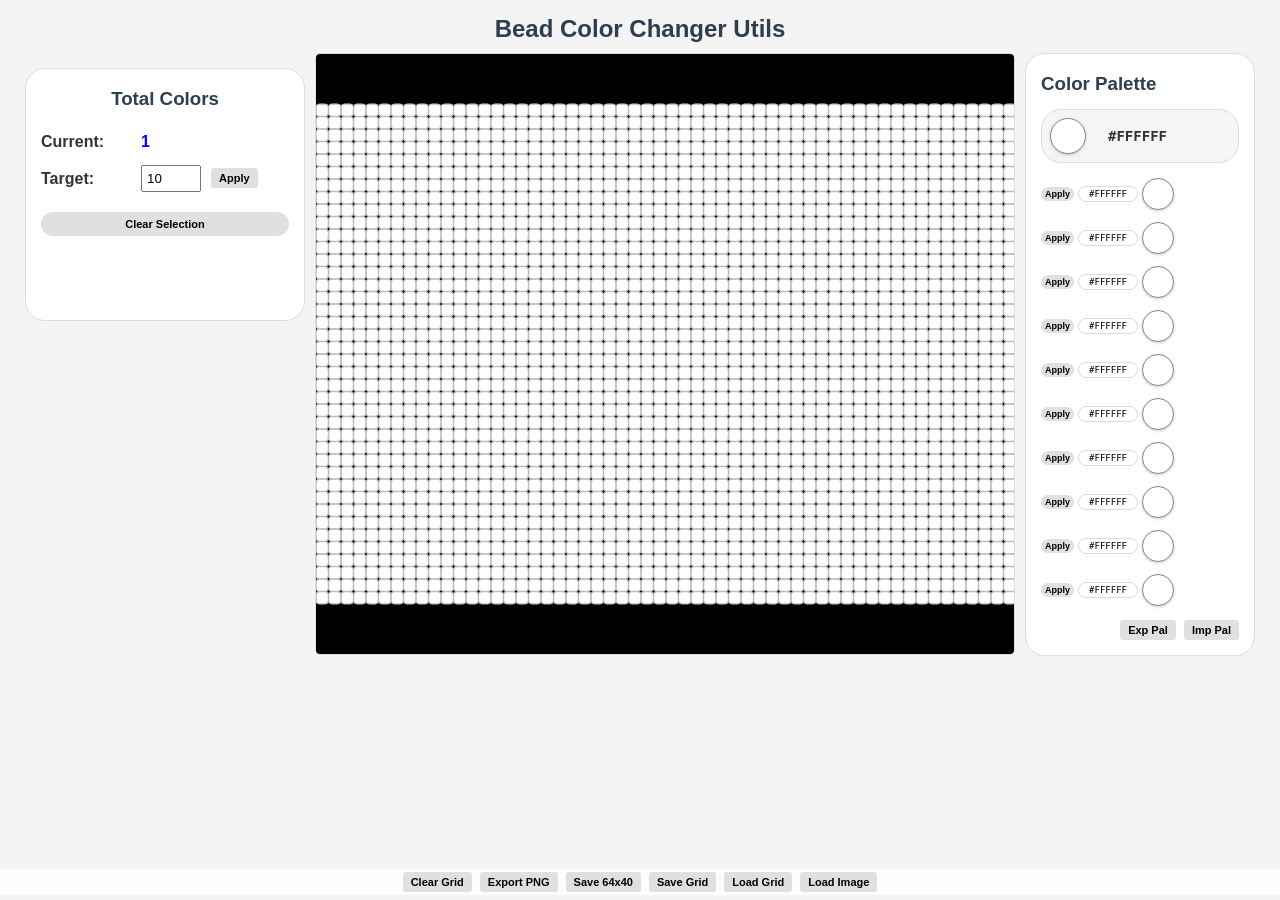
==== index.html @ 0552a7dd "chore: hide legacy Save PNG button" ====
<!DOCTYPE html>
<html lang="en">
<head>
    <meta charset="UTF-8">
    <meta name="viewport" content="width=device-width, initial-scale=1.0">
    <title>Bead Color Changer Utils</title>
    <link rel="stylesheet" href="css/styles.css">
</head>
<body>
    <div class="app-container">
        <header>
            <h1>Bead Color Changer Utils</h1>
        </header>
        
        <div class="main-content">
            <div class="left-panel">
                <div class="color-count-controls">
                    <h3>Total Colors</h3>
                    <div class="control-group">
                        <label for="currentColorCount">Current:</label>
                        <span id="currentColorCount" class="color-count">0</span>
                    </div>
                    <div class="control-group">
                        <label for="targetColorCount">Target:</label>
                        <input type="number" id="targetColorCount" min="1" max="120" value="10">
                        <button id="applyColorReduction">Apply</button>
                    </div>
                    <div class="control-group">
                        <button id="clearSelection" class="action-button">Clear Selection</button>
                    </div>
                    <div class="history-controls">
                        <div class="history-buttons" style="visibility: hidden;">
                            <button id="undoButton" class="action-button">← Undo</button>
                            <button id="redoButton" class="action-button">Redo →</button>
                        </div>
                    </div>
                </div>
            </div>
            
            <div class="middle-panel">
                <div class="grid-container">
                    <canvas id="gemGrid" width="800" height="600"></canvas>
                    <div class="grid-controls">
                        <button id="clearGrid">Clear Grid</button>
                        <button id="exportPNG">Export PNG</button>
                        <button style="display: none;" id="savePNG">Save PNG</button>
                        <button id="save64x40">Save 64x40</button>
                        <button id="saveGrid">Save Grid</button>
                        <button id="loadGrid">Load Grid</button>
                        <button id="loadImage">Load Image</button>
                        <input type="file" id="imageInput" accept="image/*" style="display: none;">
                    </div>
                </div>
            </div>
            
            <div class="right-panel">
                <div class="color-palette">
                    <h3>Color Palette</h3>
                    <div class="selected-color-display">
                        <div class="selected-color-preview" id="selectedColorPreview"></div>
                        <div class="selected-color-hex" id="selectedColorHex" title="Click to copy">#FFFFFF</div>
                    </div>
                    <div id="colorPaletteContainer"></div>
                    <div class="palette-controls">
                        <button id="exportPalette" class="small-button">Exp Pal</button>
                        <button id="importPalette" class="small-button">Imp Pal</button>
                        <input type="file" id="paletteInput" accept=".json" style="display: none;">
                    </div>
                </div>
            </div>
        </div>
        
        <!-- Color Picker Modal -->
        <div id="colorPickerModal" class="modal">
            <div class="modal-content">
                <span class="close-button">&times;</span>
                <h3>Color Picker</h3>
                <div class="color-wheel-container">
                    <canvas id="colorWheel" width="300" height="300"></canvas>
                </div>
                <div class="color-preview">
                    <div class="preview-group">
                        <label>Selected Color:</label>
                        <div id="colorPreview"></div>
                    </div>
                    <div class="preview-group">
                        <label>Hex Code:</label>
                        <input type="text" id="hexInput" maxlength="7">
                    </div>
                </div>
                <div class="modal-buttons">
                    <button id="saveColor">Save Color</button>
                    <button id="cancelColor">Cancel</button>
                </div>
            </div>
        </div>
    </div>
    
    <!-- Load JavaScript files -->
    <script src="js/colorUtils.js"></script>
    <script src="js/gemGrid.js"></script>
    <script src="js/colorPalette.js"></script>
    <script src="js/colorPicker.js"></script>
    <script src="js/imageProcessing.js"></script>
    <script src="js/appGem.js"></script>
</body>
</html>
---- css/styles.css ----
/* Main Styles for Bead Color Changer Web App */

* {
    box-sizing: border-box;
    margin: 0;
    padding: 0;
}

body {
    font-family: 'Arial', sans-serif;
    line-height: 1.6;
    color: #333;
    background-color: #f4f4f4;
}

.app-container {
    max-width: 1500px;
    margin: 0 auto;
    padding: 5px;
}

header {
    text-align: center;
    margin-bottom: 5px;
}

h1 {
    color: #2c3e50;
    font-size: 1.5em;
    margin: 5px 0;
}

.main-content {
    display: flex;
    gap: 10px;
    flex-wrap: nowrap;
    justify-content: space-between;
}

.left-panel {
    flex: 1;
    min-width: 300px;
    max-width: 350px;
    padding-left: 10px;
}

.middle-panel {
    flex: 3;
    min-width: 0;
}

.right-panel {
    flex: 1;
    min-width: 250px;
    max-width: 300px;
    padding-right: 10px;
}

.grid-container {
    background-color: white;
    border: 1px solid #ddd;
    border-radius: 5px;
    overflow: auto;
    margin-bottom: 3px;
    max-height: 95vh;
    width: 100%;
}

#gemGrid {
    display: block;
    background-color: white;
    cursor: pointer;
}

.grid-controls {
    display: flex;
    flex-wrap: wrap;
    gap: 8px;
    margin-bottom: 5px;
    justify-content: center;
    position: absolute;
    bottom: 0;
    left: 0;
    right: 0;
    background-color: rgba(255, 255, 255, 0.8);
    padding: 3px;
    z-index: 10;
}

button {
    padding: 4px 8px;
    background-color: #e0e0e0;
    border: none;
    border-radius: 3px;
    cursor: pointer;
    font-weight: bold;
    transition: background-color 0.3s;
    font-size: 11px;
}

button:hover {
    background-color: #d0d0d0;
}

.color-palette {
    background-color: white;
    border: 1px solid #ddd;
    border-radius: 20px;
    padding: 15px;
    margin-right: 10px;
    margin-bottom: 20px;
}

.color-palette h3 {
    margin-bottom: 10px;
    color: #2c3e50;
}

.selected-color-display {
    display: flex;
    align-items: center;
    margin-bottom: 15px;
    padding: 8px;
    background-color: #f5f5f5;
    border: 1px solid #ddd;
    border-radius: 20px;
}

.selected-color-preview {
    width: 36px;
    height: 36px;
    border-radius: 50%;
    border: 1px solid #888;
    margin-right: 10px;
    background-color: #FFFFFF;
    box-shadow: 0 1px 3px rgba(0,0,0,0.2);
}

.selected-color-hex {
    font-family: monospace;
    font-size: 14px;
    font-weight: bold;
    cursor: pointer;
    padding: 4px 12px;
    border-radius: 15px;
    transition: background-color 0.2s;
    text-align: center;
}

.selected-color-hex:hover {
    background-color: #e0e0e0;
}

.selected-color-hex.copied {
    background-color: #d4edda;
    color: #155724;
}

#colorPaletteContainer {
    display: flex;
    flex-direction: column;
    gap: 8px;
}

.color-item {
    display: flex;
    align-items: center;
    gap: 4px;
    margin-bottom: 4px;
}

.color-ball {
    width: 32px;
    height: 32px;
    border-radius: 50%;
    border: 1px solid #888;
    cursor: pointer;
    box-shadow: 0 1px 3px rgba(0,0,0,0.2);
}

.color-hex {
    width: 60px;
    padding: 2px 4px;
    border: 1px solid #ddd;
    border-radius: 10px;
    font-size: 9px;
    font-family: monospace;
    text-align: center;
    white-space: nowrap;
    overflow: hidden;
    text-overflow: ellipsis;
}

.apply-button {
    font-size: 9px;
    padding: 2px 4px;
    min-width: 30px;
    border-radius: 8px;
}

.palette-controls {
    display: flex;
    justify-content: flex-end;
    gap: 8px;
    margin-top: 10px;
}

.small-button {
    font-size: 11px;
    padding: 4px 8px;
}

.color-count-controls {
    background-color: white;
    border: 1px solid #ddd;
    border-radius: 20px;
    padding: 15px;
    margin-top: 15px;
    margin-left: 10px;
}

.color-count-controls h3 {
    margin-bottom: 15px;
    color: #2c3e50;
    text-align: center;
}

.control-group {
    margin-bottom: 10px;
    display: flex;
    align-items: center;
}

.history-controls {
    display: flex;
    justify-content: space-between;
    margin-top: 15px;
}

.action-button {
    padding: 6px 12px;
    background-color: #e0e0e0;
    border: none;
    border-radius: 15px;
    cursor: pointer;
    font-weight: bold;
    margin-top: 10px;
    width: 100%;
}

.action-button:hover {
    background-color: #d0d0d0;
}

#undoButton, #redoButton {
    width: 48%;
    font-size: 14px;
}

.control-group label {
    font-weight: bold;
    margin-right: 10px;
    min-width: 90px;
}

.color-count {
    font-weight: bold;
    color: blue;
}

#targetColorCount {
    width: 60px;
    padding: 4px;
    margin-right: 10px;
}

/* Modal Styles */
.modal {
    display: none;
    position: fixed;
    z-index: 1000;
    left: 0;
    top: 0;
    width: 100%;
    height: 100%;
    background-color: rgba(0, 0, 0, 0.5);
}

.modal-content {
    background-color: #fefefe;
    margin: 10% auto;
    padding: 20px;
    border-radius: 8px;
    width: 450px;
    max-width: 90%;
}

.close-button {
    color: #aaa;
    float: right;
    font-size: 28px;
    font-weight: bold;
    cursor: pointer;
}

.close-button:hover {
    color: black;
}

.color-wheel-container {
    display: flex;
    justify-content: center;
    margin: 15px 0;
}

#colorWheel {
    border: 1px solid #ddd;
    border-radius: 50%;
    cursor: crosshair;
}

.color-preview {
    display: flex;
    justify-content: space-between;
    margin: 15px 0;
}

.preview-group {
    display: flex;
    align-items: center;
    gap: 10px;
}

#colorPreview {
    width: 50px;
    height: 50px;
    border: 1px solid #888;
    border-radius: 4px;
}

#hexInput {
    padding: 8px;
    width: 100px;
    text-align: center;
    font-family: monospace;
}

.modal-buttons {
    display: flex;
    justify-content: center;
    gap: 15px;
    margin-top: 20px;
}

.modal-buttons button {
    padding: 10px 20px;
    font-size: 14px;
}

#saveColor {
    background-color: #4CAF50;
    color: white;
}

#cancelColor {
    background-color: #f44336;
    color: white;
}

/* Selection styles */
.selected-cell {
    stroke: #4CAF50;
    stroke-width: 2px;
}
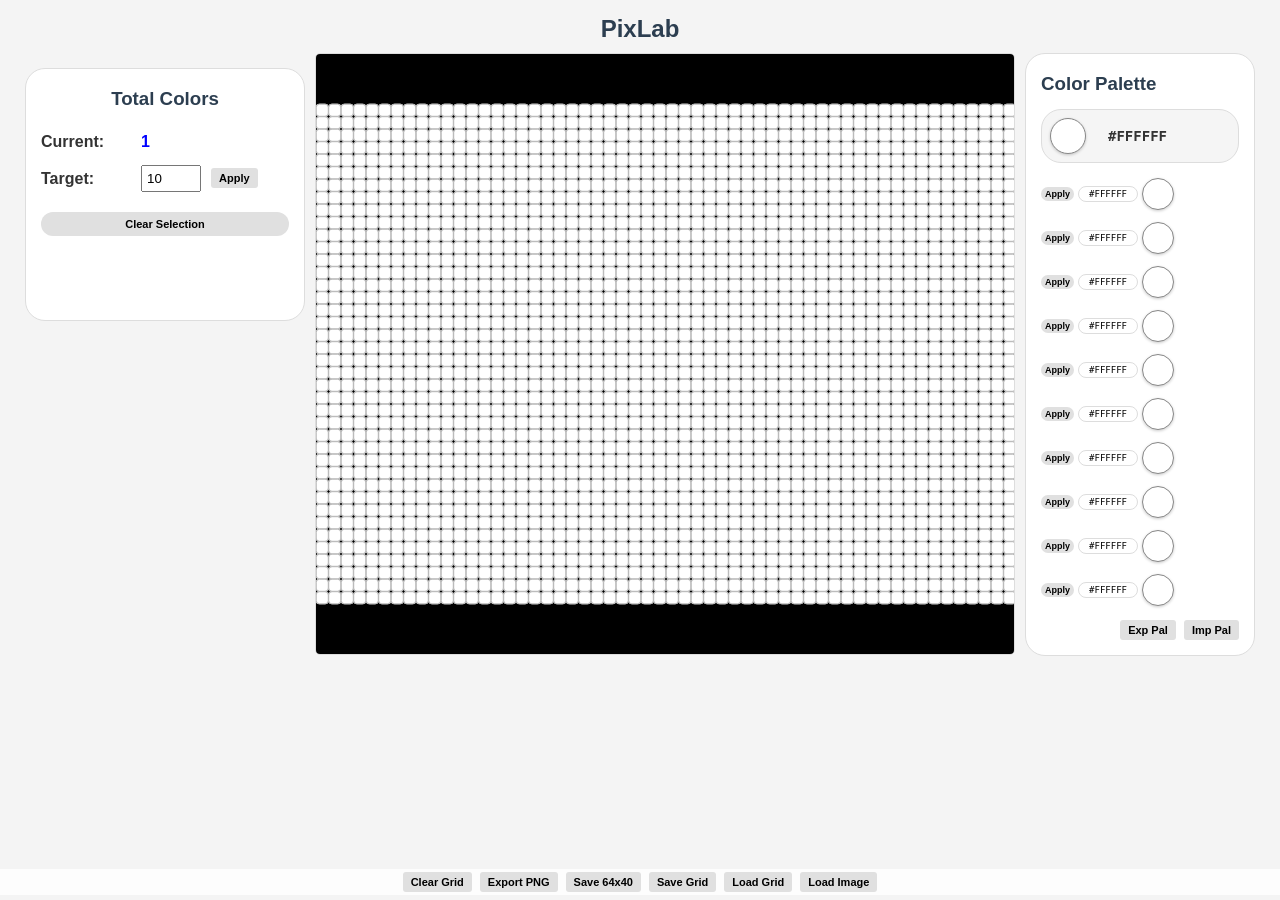
==== commit cbd90af9: "Update index.html Update PixLab" ====
--- a/index.html
+++ b/index.html
@@ -9,7 +9,7 @@
 <body>
     <div class="app-container">
         <header>
-            <h1>Bead Color Changer Utils</h1>
+            <h1>PixLab</h1>
         </header>
         
         <div class="main-content">
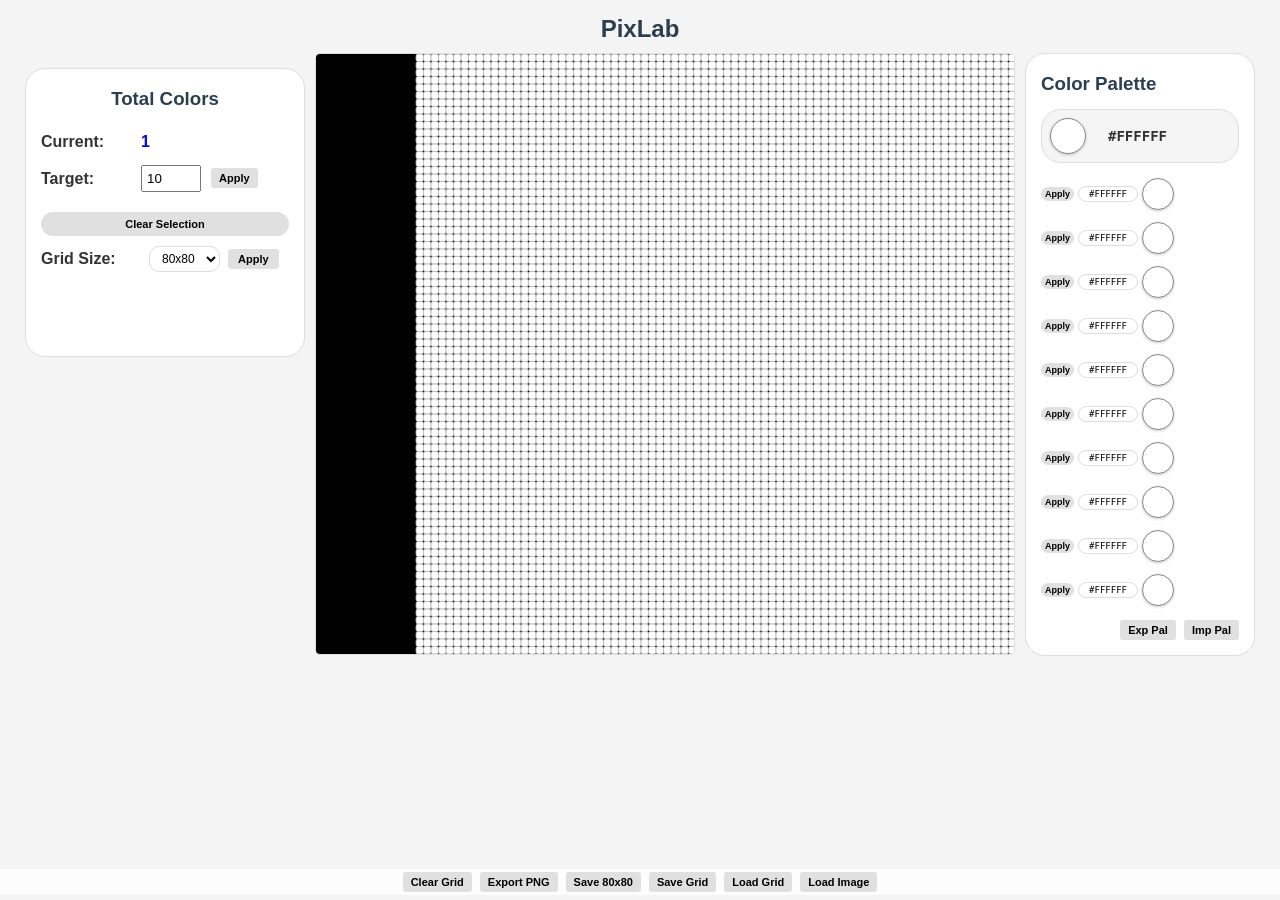
==== commit bb2c51fa: "adapt project to Voxel update color palette with 31 colors create resizable grid size" ====
--- a/index.html
+++ b/index.html
@@ -23,15 +23,24 @@
                     <div class="control-group">
                         <label for="targetColorCount">Target:</label>
                         <input type="number" id="targetColorCount" min="1" max="120" value="10">
-                        <button id="applyColorReduction">Apply</button>
+                        <button id="applyColorReduction" type="button">Apply</button>
                     </div>
                     <div class="control-group">
-                        <button id="clearSelection" class="action-button">Clear Selection</button>
+                        <button id="clearSelection" class="action-button" type="button">Clear Selection</button>
+                    </div>
+                    <div class="control-group grid-size-group">
+                        <label for="gridSizeSelect">Grid Size:</label>
+                        <select id="gridSizeSelect">
+                            <option value="40">40x40</option>
+                            <option value="60">60x60</option>
+                            <option value="80">80x80</option>
+                        </select>
+                        <button id="applyGridSize" type="button">Apply</button>
                     </div>
                     <div class="history-controls">
                         <div class="history-buttons" style="visibility: hidden;">
-                            <button id="undoButton" class="action-button">← Undo</button>
-                            <button id="redoButton" class="action-button">Redo →</button>
+                            <button id="undoButton" class="action-button" type="button">← Undo</button>
+                            <button id="redoButton" class="action-button" type="button">Redo →</button>
                         </div>
                     </div>
                 </div>
@@ -41,13 +50,13 @@
                 <div class="grid-container">
                     <canvas id="gemGrid" width="800" height="600"></canvas>
                     <div class="grid-controls">
-                        <button id="clearGrid">Clear Grid</button>
-                        <button id="exportPNG">Export PNG</button>
-                        <button style="display: none;" id="savePNG">Save PNG</button>
-                        <button id="save64x40">Save 64x40</button>
-                        <button id="saveGrid">Save Grid</button>
-                        <button id="loadGrid">Load Grid</button>
-                        <button id="loadImage">Load Image</button>
+                        <button id="clearGrid" type="button">Clear Grid</button>
+                        <button id="exportPNG" type="button">Export PNG</button>
+                        <button style="display: none;" id="savePNG" type="button">Save PNG</button>
+                        <button id="savePixelGrid" type="button">Save Grid PNG</button>
+                        <button id="saveGrid" type="button">Save Grid</button>
+                        <button id="loadGrid" type="button">Load Grid</button>
+                        <button id="loadImage" type="button">Load Image</button>
                         <input type="file" id="imageInput" accept="image/*" style="display: none;">
                     </div>
                 </div>
@@ -62,8 +71,8 @@
                     </div>
                     <div id="colorPaletteContainer"></div>
                     <div class="palette-controls">
-                        <button id="exportPalette" class="small-button">Exp Pal</button>
-                        <button id="importPalette" class="small-button">Imp Pal</button>
+                        <button id="exportPalette" class="small-button" type="button">Exp Pal</button>
+                        <button id="importPalette" class="small-button" type="button">Imp Pal</button>
                         <input type="file" id="paletteInput" accept=".json" style="display: none;">
                     </div>
                 </div>
@@ -89,8 +98,8 @@
                     </div>
                 </div>
                 <div class="modal-buttons">
-                    <button id="saveColor">Save Color</button>
-                    <button id="cancelColor">Cancel</button>
+                    <button id="saveColor" type="button">Save Color</button>
+                    <button id="cancelColor" type="button">Cancel</button>
                 </div>
             </div>
         </div>
--- a/css/styles.css
+++ b/css/styles.css
@@ -231,6 +231,28 @@
     align-items: center;
 }
 
+.grid-size-group {
+    gap: 8px;
+    flex-wrap: wrap;
+}
+
+.grid-size-group label {
+    min-width: auto;
+    margin-right: 0;
+}
+
+#gridSizeSelect {
+    padding: 4px 8px;
+    border: 1px solid #ddd;
+    border-radius: 10px;
+    background-color: #fff;
+    font-size: 12px;
+}
+
+#applyGridSize {
+    padding: 4px 10px;
+}
+
 .history-controls {
     display: flex;
     justify-content: space-between;
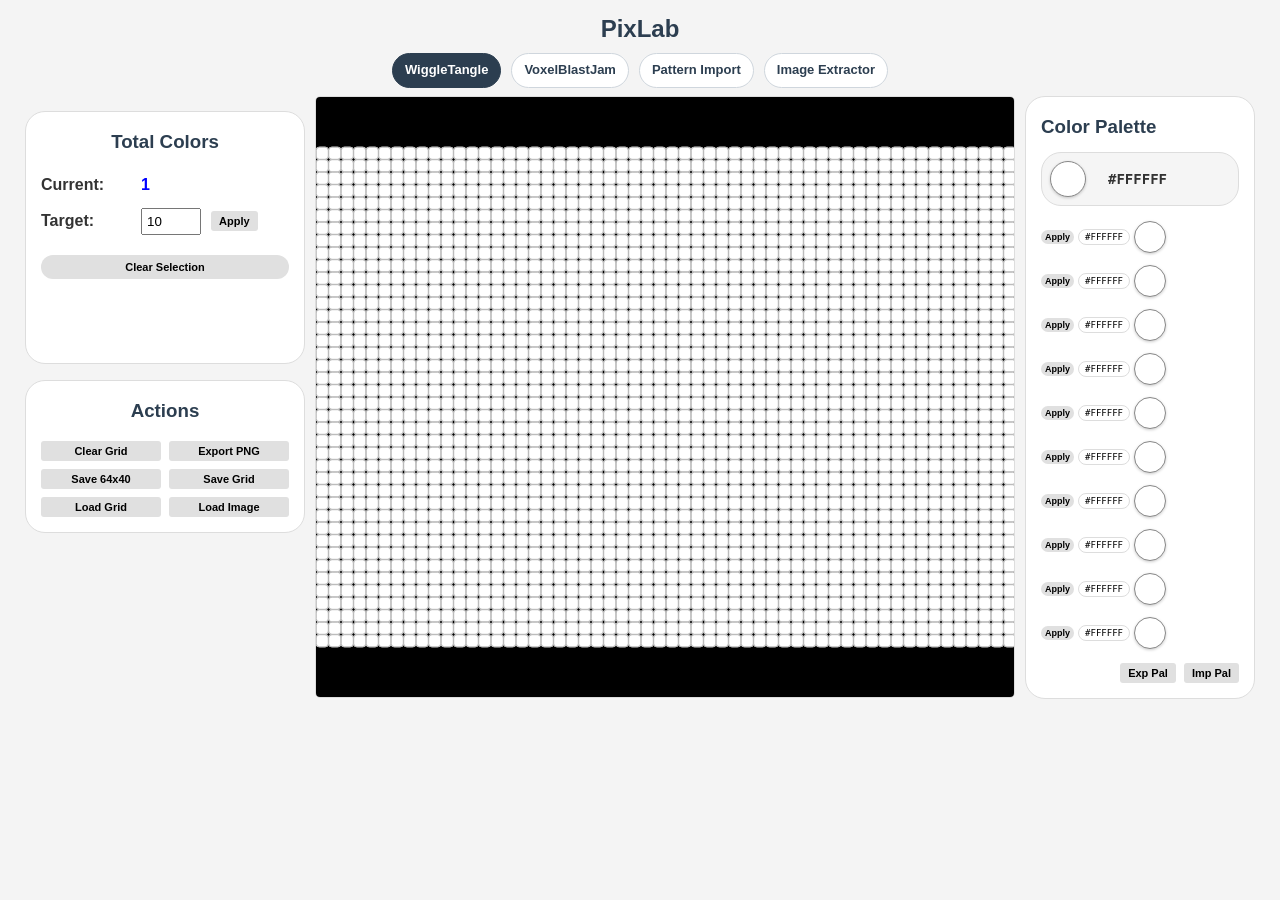
==== commit 905a2954: "ImageExtractor ve JsonLoader sistemi eklendi" ====
--- a/index.html
+++ b/index.html
@@ -10,6 +10,12 @@
     <div class="app-container">
         <header>
             <h1>PixLab</h1>
+            <nav class="page-nav">
+                <a class="page-link is-active" href="index.html">WiggleTangle</a>
+                <a class="page-link" href="voxelblastjam.html">VoxelBlastJam</a>
+                <a class="page-link" href="pattern-import.html">Pattern Import</a>
+                <a class="page-link" href="image-extractor.html">Image Extractor</a>
+            </nav>
         </header>
         
         <div class="main-content">
@@ -28,15 +34,6 @@
                     <div class="control-group">
                         <button id="clearSelection" class="action-button" type="button">Clear Selection</button>
                     </div>
-                    <div class="control-group grid-size-group">
-                        <label for="gridSizeSelect">Grid Size:</label>
-                        <select id="gridSizeSelect">
-                            <option value="40">40x40</option>
-                            <option value="60">60x60</option>
-                            <option value="80">80x80</option>
-                        </select>
-                        <button id="applyGridSize" type="button">Apply</button>
-                    </div>
                     <div class="history-controls">
                         <div class="history-buttons" style="visibility: hidden;">
                             <button id="undoButton" class="action-button" type="button">← Undo</button>
@@ -44,21 +41,25 @@
                         </div>
                     </div>
                 </div>
+
+                <div class="action-panel">
+                    <h3>Actions</h3>
+                    <div class="grid-controls">
+                        <button id="clearGrid" type="button">Clear Grid</button>
+                        <button id="exportPNG" type="button">Export PNG</button>
+                        <button style="display: none;" id="savePNG" type="button">Save PNG</button>
+                        <button id="save64x40" type="button">Save 64x40</button>
+                        <button id="saveGrid" type="button">Save Grid</button>
+                        <button id="loadGrid" type="button">Load Grid</button>
+                        <button id="loadImage" type="button">Load Image</button>
+                        <input type="file" id="imageInput" accept="image/*" style="display: none;">
+                    </div>
+                </div>
             </div>
             
             <div class="middle-panel">
                 <div class="grid-container">
                     <canvas id="gemGrid" width="800" height="600"></canvas>
-                    <div class="grid-controls">
-                        <button id="clearGrid" type="button">Clear Grid</button>
-                        <button id="exportPNG" type="button">Export PNG</button>
-                        <button style="display: none;" id="savePNG" type="button">Save PNG</button>
-                        <button id="savePixelGrid" type="button">Save Grid PNG</button>
-                        <button id="saveGrid" type="button">Save Grid</button>
-                        <button id="loadGrid" type="button">Load Grid</button>
-                        <button id="loadImage" type="button">Load Image</button>
-                        <input type="file" id="imageInput" accept="image/*" style="display: none;">
-                    </div>
                 </div>
             </div>
             
@@ -111,6 +112,7 @@
     <script src="js/colorPalette.js"></script>
     <script src="js/colorPicker.js"></script>
     <script src="js/imageProcessing.js"></script>
+    <script src="js/appShared.js"></script>
     <script src="js/appGem.js"></script>
 </body>
 </html>
--- a/css/styles.css
+++ b/css/styles.css
@@ -24,6 +24,31 @@
     margin-bottom: 5px;
 }
 
+.page-nav {
+    display: flex;
+    justify-content: center;
+    gap: 10px;
+    margin-bottom: 8px;
+}
+
+.page-link {
+    display: inline-block;
+    padding: 6px 12px;
+    border-radius: 999px;
+    border: 1px solid #cfd6dd;
+    background-color: #ffffff;
+    color: #2c3e50;
+    text-decoration: none;
+    font-size: 13px;
+    font-weight: bold;
+}
+
+.page-link.is-active {
+    background-color: #2c3e50;
+    border-color: #2c3e50;
+    color: #ffffff;
+}
+
 h1 {
     color: #2c3e50;
     font-size: 1.5em;
@@ -42,6 +67,9 @@
     min-width: 300px;
     max-width: 350px;
     padding-left: 10px;
+    display: flex;
+    flex-direction: column;
+    gap: 16px;
 }
 
 .middle-panel {
@@ -73,18 +101,10 @@
 }
 
 .grid-controls {
-    display: flex;
-    flex-wrap: wrap;
+    display: grid;
+    grid-template-columns: repeat(2, minmax(0, 1fr));
     gap: 8px;
-    margin-bottom: 5px;
-    justify-content: center;
-    position: absolute;
-    bottom: 0;
-    left: 0;
-    right: 0;
-    background-color: rgba(255, 255, 255, 0.8);
-    padding: 3px;
-    z-index: 10;
+    width: 100%;
 }
 
 button {
@@ -156,10 +176,69 @@
     color: #155724;
 }
 
+.app-toast {
+    position: fixed;
+    left: 50%;
+    bottom: 24px;
+    transform: translateX(-50%) translateY(10px);
+    padding: 10px 16px;
+    border-radius: 999px;
+    background-color: rgba(44, 62, 80, 0.94);
+    color: #ffffff;
+    font-size: 13px;
+    font-weight: bold;
+    box-shadow: 0 10px 24px rgba(0, 0, 0, 0.18);
+    opacity: 0;
+    transition: opacity 0.2s ease, transform 0.2s ease;
+    z-index: 1200;
+    pointer-events: none;
+}
+
+.app-toast.is-visible {
+    opacity: 1;
+    transform: translateX(-50%) translateY(0);
+}
+
 #colorPaletteContainer {
     display: flex;
     flex-direction: column;
     gap: 8px;
+}
+
+.palette-columns {
+    display: grid;
+    grid-template-columns: minmax(0, 1fr) minmax(0, 1fr);
+    gap: 10px;
+    align-items: start;
+}
+
+.palette-column {
+    min-width: 0;
+}
+
+.palette-column-title {
+    margin-bottom: 8px;
+    font-size: 11px;
+    font-weight: bold;
+    text-transform: uppercase;
+    letter-spacing: 0.04em;
+    color: #5d6d7e;
+}
+
+.palette-column-list {
+    display: flex;
+    flex-direction: column;
+    gap: 8px;
+}
+
+.palette-empty {
+    padding: 10px 8px;
+    border: 1px dashed #d7d7d7;
+    border-radius: 12px;
+    background-color: #fafafa;
+    color: #777;
+    font-size: 11px;
+    text-align: center;
 }
 
 .color-item {
@@ -167,6 +246,7 @@
     align-items: center;
     gap: 4px;
     margin-bottom: 4px;
+    min-width: 0;
 }
 
 .color-ball {
@@ -178,8 +258,12 @@
     box-shadow: 0 1px 3px rgba(0,0,0,0.2);
 }
 
+.color-ball.is-locked {
+    cursor: default;
+}
+
 .color-hex {
-    width: 60px;
+    width: 52px;
     padding: 2px 4px;
     border: 1px solid #ddd;
     border-radius: 10px;
@@ -191,10 +275,16 @@
     text-overflow: ellipsis;
 }
 
+.color-hex.is-readonly {
+    background-color: #f5f5f5;
+    color: #555;
+    cursor: default;
+}
+
 .apply-button {
     font-size: 9px;
     padding: 2px 4px;
-    min-width: 30px;
+    min-width: 28px;
     border-radius: 8px;
 }
 
@@ -217,6 +307,163 @@
     padding: 15px;
     margin-top: 15px;
     margin-left: 10px;
+}
+
+.action-panel {
+    background-color: white;
+    border: 1px solid #ddd;
+    border-radius: 20px;
+    padding: 15px;
+    margin-left: 10px;
+}
+
+.action-panel h3 {
+    margin-bottom: 15px;
+    color: #2c3e50;
+    text-align: center;
+}
+
+.pattern-info-panel {
+    background-color: white;
+    border: 1px solid #ddd;
+    border-radius: 20px;
+    padding: 15px;
+    margin-left: 10px;
+}
+
+.pattern-info-panel h3 {
+    margin-bottom: 12px;
+    color: #2c3e50;
+    text-align: center;
+}
+
+.info-list {
+    display: flex;
+    flex-direction: column;
+    gap: 10px;
+}
+
+.info-row {
+    display: flex;
+    justify-content: space-between;
+    gap: 12px;
+    font-size: 12px;
+}
+
+.info-row strong {
+    color: #2c3e50;
+}
+
+.info-row span:last-child {
+    text-align: right;
+    word-break: break-word;
+}
+
+.extractor-panel {
+    background-color: white;
+    border: 1px solid #ddd;
+    border-radius: 20px;
+    padding: 15px;
+    margin-left: 10px;
+}
+
+.extractor-panel h3 {
+    margin-bottom: 12px;
+    color: #2c3e50;
+    text-align: center;
+}
+
+.extractor-panel textarea {
+    width: 100%;
+    min-height: 420px;
+    resize: vertical;
+    padding: 12px;
+    border: 1px solid #ddd;
+    border-radius: 14px;
+    font-family: monospace;
+    font-size: 12px;
+    line-height: 1.5;
+    background-color: #fafafa;
+}
+
+.extractor-actions {
+    display: grid;
+    grid-template-columns: repeat(2, minmax(0, 1fr));
+    gap: 8px;
+}
+
+.extractor-field {
+    margin-bottom: 12px;
+}
+
+.extractor-field label {
+    display: block;
+    margin-bottom: 6px;
+    font-size: 12px;
+    font-weight: bold;
+    color: #2c3e50;
+}
+
+.extractor-field input[type="text"],
+.extractor-field input[type="number"] {
+    width: 100%;
+    padding: 8px 10px;
+    border: 1px solid #ddd;
+    border-radius: 12px;
+    background-color: #fff;
+    font-size: 12px;
+}
+
+.extractor-grid {
+    display: grid;
+    grid-template-columns: repeat(2, minmax(0, 1fr));
+    gap: 10px;
+}
+
+.extractor-toggle {
+    display: flex;
+    align-items: center;
+    gap: 8px;
+    margin-bottom: 12px;
+    font-size: 12px;
+}
+
+.preview-stack {
+    display: flex;
+    flex-direction: column;
+    gap: 14px;
+}
+
+.preview-card {
+    background-color: white;
+    border: 1px solid #ddd;
+    border-radius: 20px;
+    padding: 15px;
+}
+
+.preview-card h3 {
+    margin-bottom: 12px;
+    color: #2c3e50;
+    text-align: center;
+}
+
+.preview-canvas {
+    display: block;
+    width: 100%;
+    border: 1px solid #ddd;
+    border-radius: 14px;
+    background-color: #fff;
+}
+
+.preview-canvas.pixelated {
+    image-rendering: pixelated;
+}
+
+.extractor-note {
+    margin-top: 10px;
+    font-size: 11px;
+    color: #666;
+    text-align: center;
 }
 
 .color-count-controls h3 {
@@ -267,6 +514,10 @@
     cursor: pointer;
     font-weight: bold;
     margin-top: 10px;
+    width: 100%;
+}
+
+.grid-controls button {
     width: 100%;
 }
 
@@ -360,6 +611,46 @@
     border-radius: 4px;
 }
 
+@media (max-width: 1100px) {
+    .main-content {
+        flex-wrap: wrap;
+    }
+
+    .left-panel,
+    .middle-panel,
+    .right-panel {
+        max-width: none;
+        width: 100%;
+        min-width: 0;
+    }
+}
+
+@media (max-width: 640px) {
+    .grid-controls {
+        grid-template-columns: 1fr;
+    }
+
+    .extractor-actions,
+    .extractor-grid {
+        grid-template-columns: 1fr;
+    }
+
+    .action-panel,
+    .color-count-controls,
+    .pattern-info-panel,
+    .extractor-panel {
+        margin-left: 0;
+    }
+
+    .left-panel {
+        padding-left: 0;
+    }
+
+    .right-panel {
+        padding-right: 0;
+    }
+}
+
 #hexInput {
     padding: 8px;
     width: 100px;
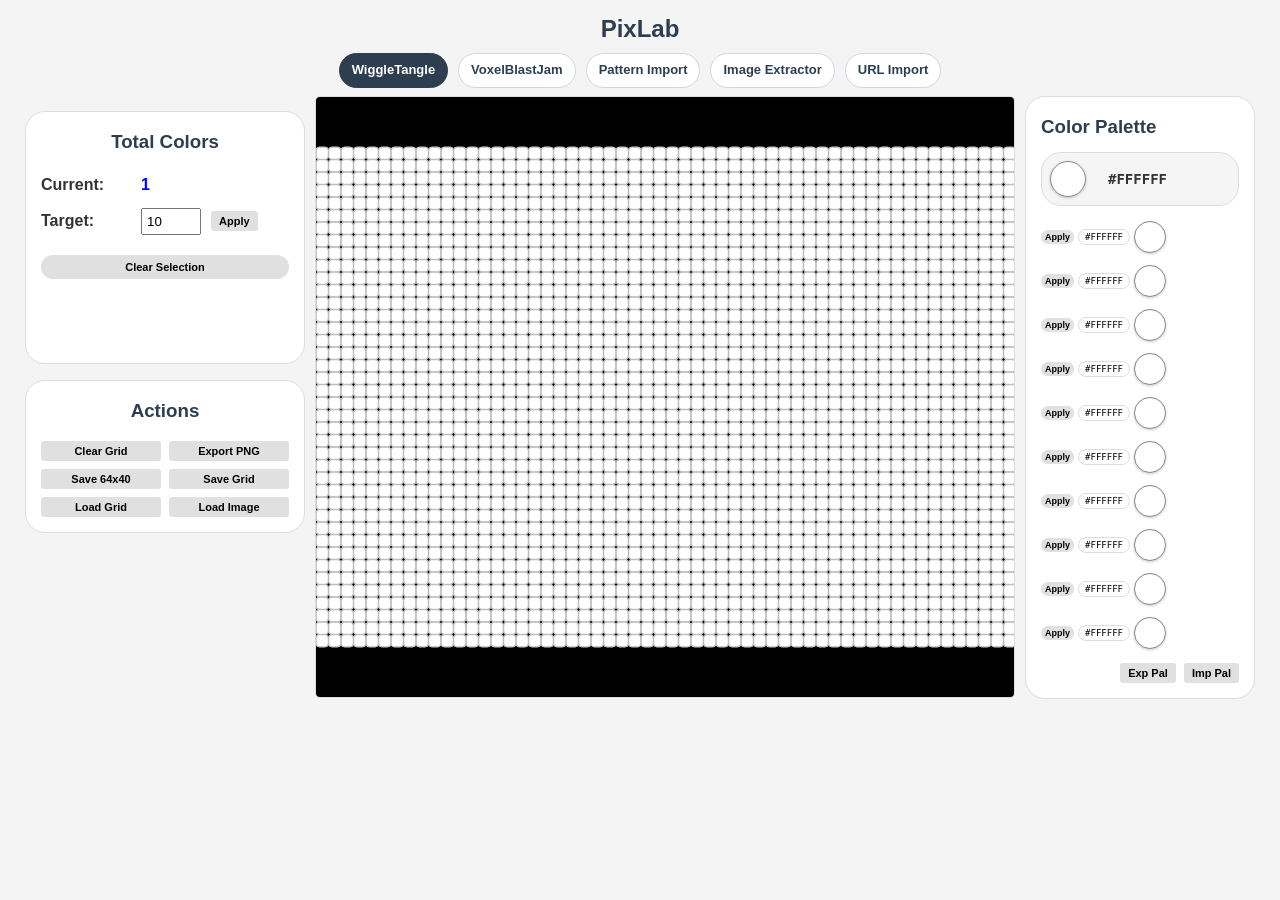
==== commit 4f1b0a9f: "feat: add URL Import page HTML and update nav links" ====
--- a/index.html
+++ b/index.html
@@ -15,6 +15,7 @@
                 <a class="page-link" href="voxelblastjam.html">VoxelBlastJam</a>
                 <a class="page-link" href="pattern-import.html">Pattern Import</a>
                 <a class="page-link" href="image-extractor.html">Image Extractor</a>
+                <a class="page-link" href="url-import.html">URL Import</a>
             </nav>
         </header>
         
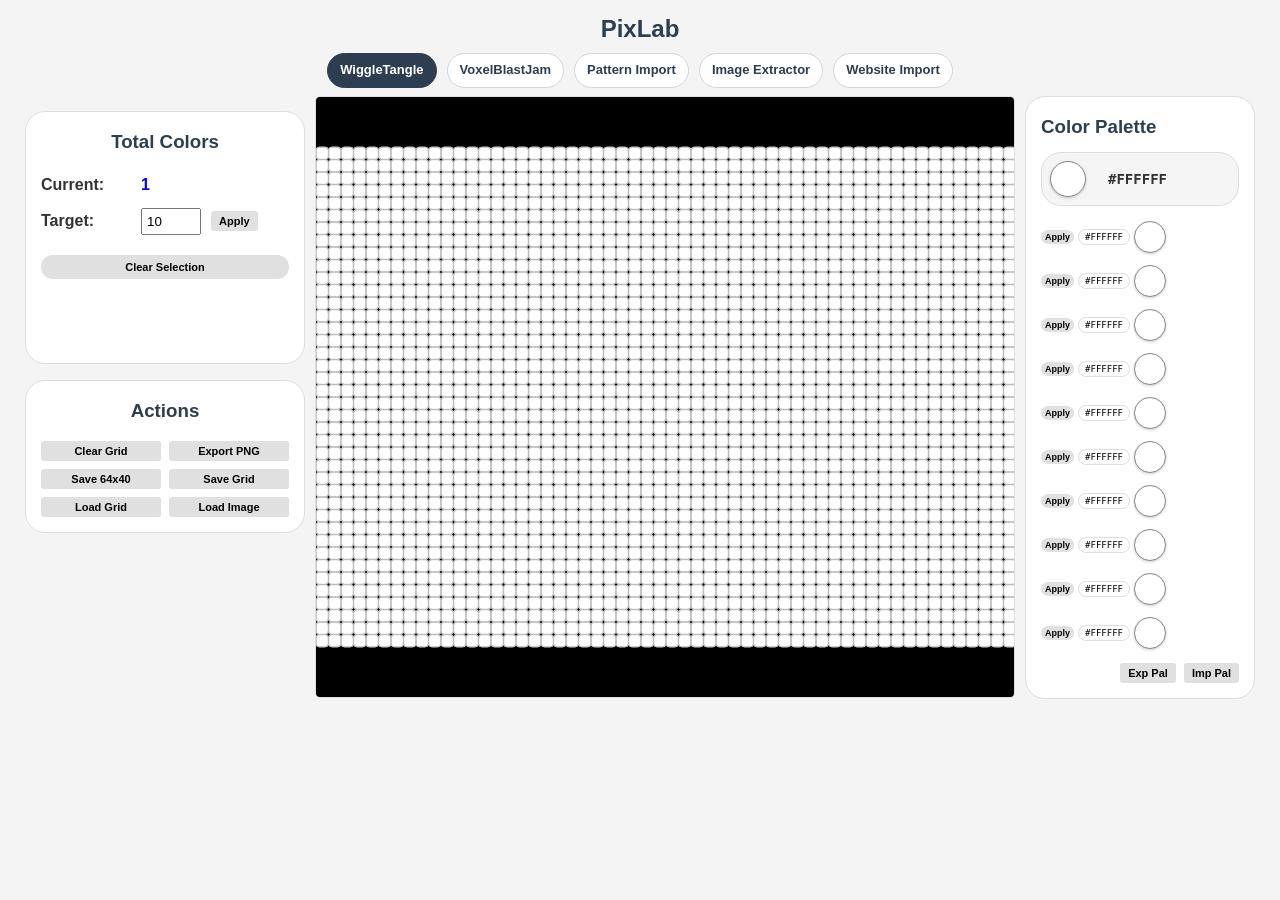
==== commit 7ed03ee3: "Websitesinden resmi ve boyutlarini otomatik olarak alip, vbj paleti uygulanip json export verecek se" ====
--- a/index.html
+++ b/index.html
@@ -15,7 +15,7 @@
                 <a class="page-link" href="voxelblastjam.html">VoxelBlastJam</a>
                 <a class="page-link" href="pattern-import.html">Pattern Import</a>
                 <a class="page-link" href="image-extractor.html">Image Extractor</a>
-                <a class="page-link" href="url-import.html">URL Import</a>
+                <a class="page-link" href="website-import.html">Website Import</a>
             </nav>
         </header>
         
--- a/css/styles.css
+++ b/css/styles.css
@@ -414,6 +414,12 @@
     font-size: 12px;
 }
 
+.extractor-field input[readonly] {
+    background-color: #f5f5f5;
+    color: #555;
+    cursor: default;
+}
+
 .extractor-grid {
     display: grid;
     grid-template-columns: repeat(2, minmax(0, 1fr));
@@ -464,6 +470,51 @@
     font-size: 11px;
     color: #666;
     text-align: center;
+}
+
+.extractor-note code {
+    padding: 1px 5px;
+    border-radius: 999px;
+    background-color: #eef2f6;
+    font-family: monospace;
+    font-size: 11px;
+}
+
+.single-row-actions {
+    grid-template-columns: repeat(2, minmax(0, 1fr));
+}
+
+.website-status {
+    margin-top: 12px;
+    padding: 10px 12px;
+    border-radius: 14px;
+    background-color: #f3f6f8;
+    color: #405261;
+    font-size: 11px;
+    line-height: 1.5;
+    word-break: break-word;
+}
+
+.website-status.is-error {
+    background-color: #fff1f0;
+    color: #9d2b22;
+}
+
+.bookmarklet-link {
+    display: block;
+    margin-top: 12px;
+    padding: 10px 14px;
+    border-radius: 14px;
+    background-color: #2c3e50;
+    color: #ffffff;
+    text-align: center;
+    text-decoration: none;
+    font-size: 12px;
+    font-weight: bold;
+}
+
+.bookmarklet-link:hover {
+    background-color: #1f2d3a;
 }
 
 .color-count-controls h3 {
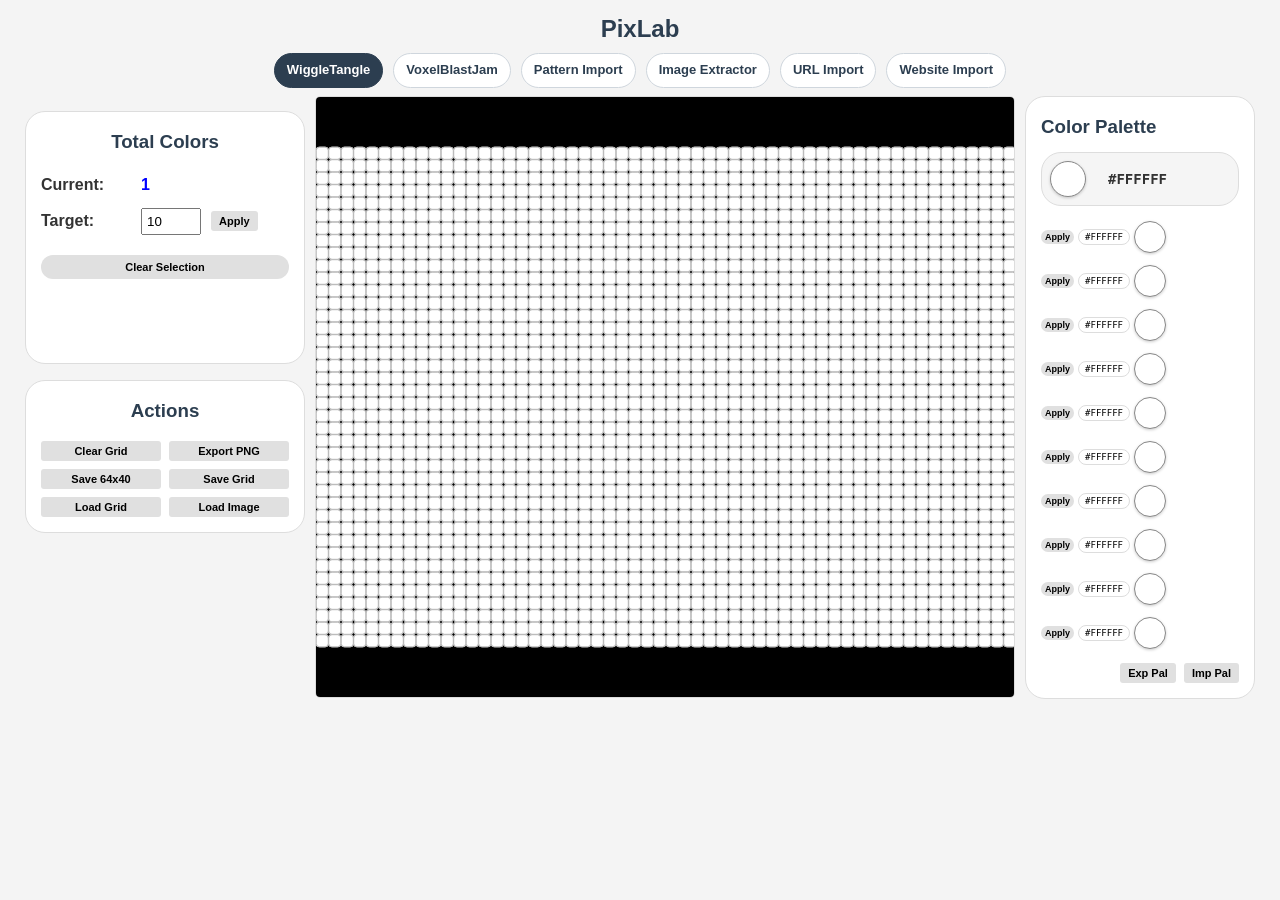
==== commit 43de5c67: "Merge remote-tracking branch 'origin/WebsiteImport' into feature/url-import-fetched-preview # Confli" ====
--- a/index.html
+++ b/index.html
@@ -15,6 +15,7 @@
                 <a class="page-link" href="voxelblastjam.html">VoxelBlastJam</a>
                 <a class="page-link" href="pattern-import.html">Pattern Import</a>
                 <a class="page-link" href="image-extractor.html">Image Extractor</a>
+                <a class="page-link" href="url-import.html">URL Import</a>
                 <a class="page-link" href="website-import.html">Website Import</a>
             </nav>
         </header>
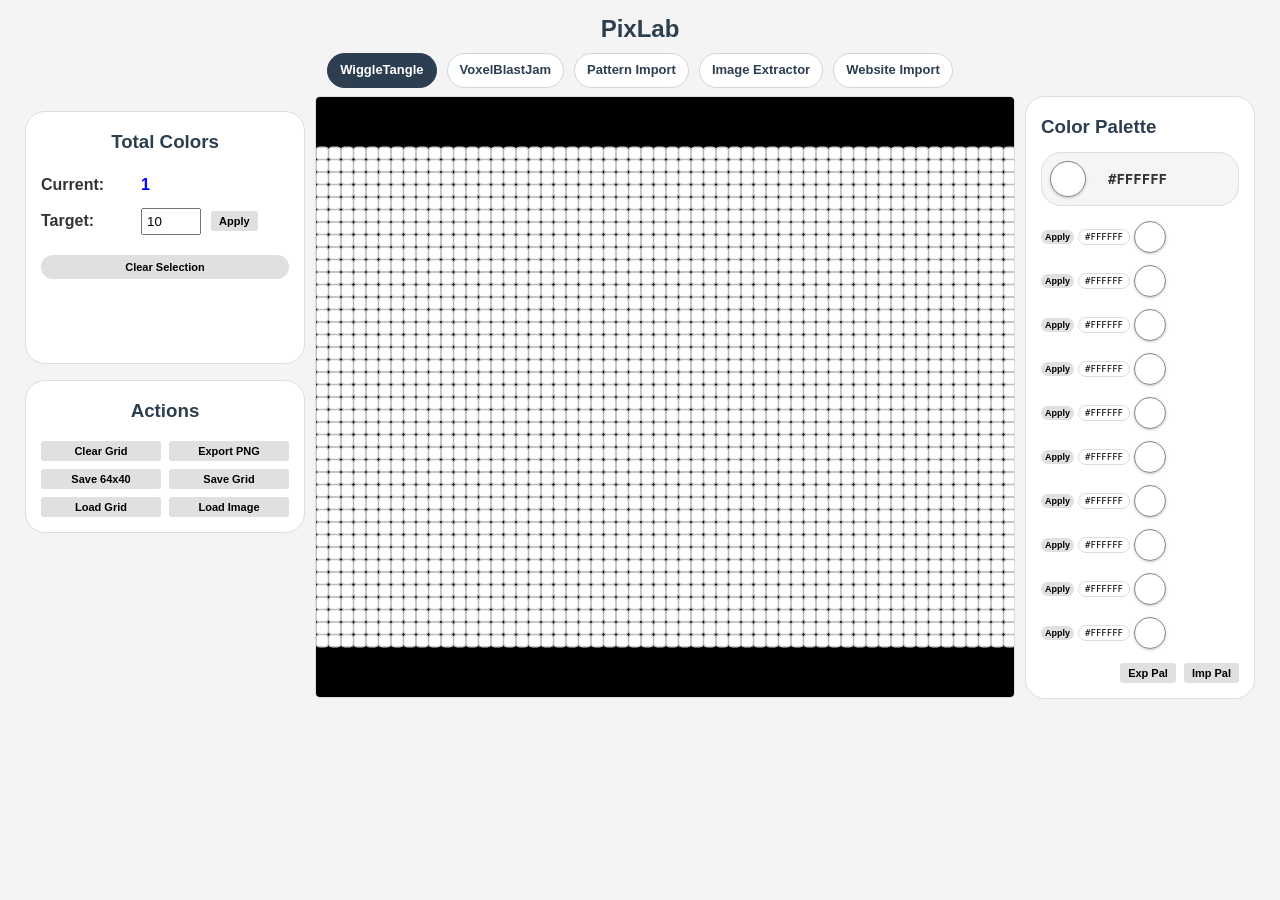
==== commit 877fda71: "chore: remove URL import from navigation" ====
--- a/index.html
+++ b/index.html
@@ -15,7 +15,6 @@
                 <a class="page-link" href="voxelblastjam.html">VoxelBlastJam</a>
                 <a class="page-link" href="pattern-import.html">Pattern Import</a>
                 <a class="page-link" href="image-extractor.html">Image Extractor</a>
-                <a class="page-link" href="url-import.html">URL Import</a>
                 <a class="page-link" href="website-import.html">Website Import</a>
             </nav>
         </header>
